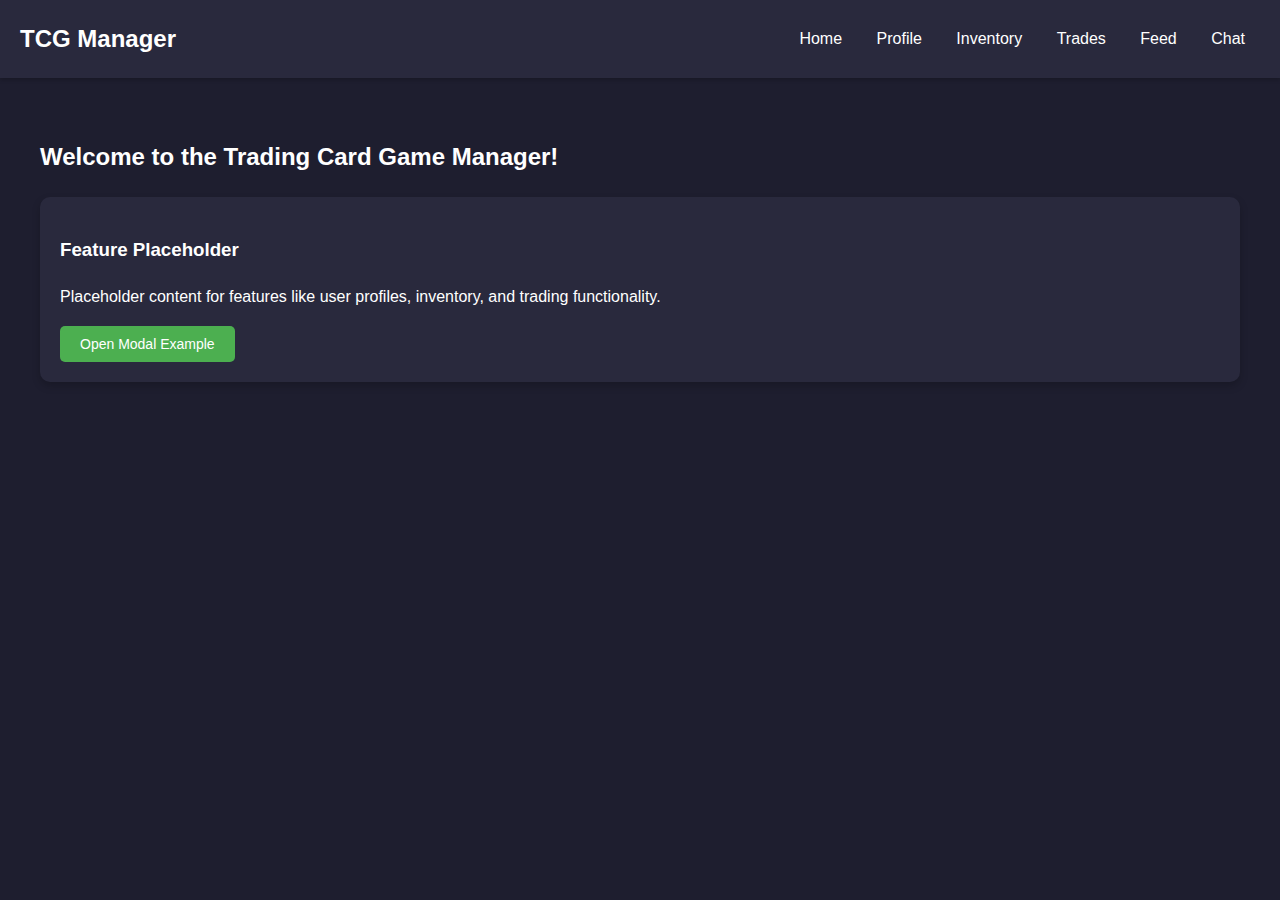
==== index.html @ 62a5a890 ""yes"" ====
<!DOCTYPE html>
<html lang="en">
<head>
    <meta charset="UTF-8">
    <meta name="viewport" content="width=device-width, initial-scale=1.0">
    <title>Trading Card Game Manager</title>
    <style>
        :root {
            --background-dark: #1e1e2f;
            --text-light: #ffffff;
            --primary-color: #4caf50;
            --secondary-color: #29293d;
            --highlight-color: #6fdc8c;
        }

        body {
            margin: 0;
            font-family: 'Roboto', Arial, sans-serif;
            background-color: var(--background-dark);
            color: var(--text-light);
            line-height: 1.6;
        }

        header {
            display: flex;
            justify-content: space-between;
            align-items: center;
            padding: 20px;
            background-color: var(--secondary-color);
            box-shadow: 0 2px 4px rgba(0, 0, 0, 0.2);
        }

        header h1 {
            margin: 0;
            font-size: 24px;
        }

        nav a {
            margin: 0 15px;
            text-decoration: none;
            color: var(--text-light);
            font-size: 16px;
            transition: color 0.2s;
        }

        nav a:hover {
            color: var(--highlight-color);
        }

        .container {
            padding: 40px 20px;
            max-width: 1200px;
            margin: 0 auto;
        }

        .card {
            background-color: var(--secondary-color);
            padding: 20px;
            border-radius: 10px;
            margin-bottom: 20px;
            box-shadow: 0 4px 8px rgba(0, 0, 0, 0.2);
        }

        button {
            background-color: var(--primary-color);
            border: none;
            color: var(--text-light);
            padding: 10px 20px;
            border-radius: 5px;
            cursor: pointer;
            font-size: 14px;
            transition: background-color 0.3s;
        }

        button:hover {
            background-color: var(--highlight-color);
        }

        .modal {
            display: none;
            position: fixed;
            top: 50%;
            left: 50%;
            transform: translate(-50%, -50%);
            background: var(--secondary-color);
            color: var(--text-light);
            padding: 20px;
            border-radius: 8px;
            box-shadow: 0 4px 6px rgba(0, 0, 0, 0.2);
            width: 80%;
            max-width: 500px;
        }

        .modal.active {
            display: block;
        }

        .modal-header {
            display: flex;
            justify-content: space-between;
        }

        .modal-body {
            margin-top: 10px;
        }

        .grid {
            display: grid;
            grid-template-columns: repeat(auto-fill, minmax(250px, 1fr));
            gap: 20px;
        }
    </style>
</head>
<body>
    <header>
        <h1>TCG Manager</h1>
        <nav>
            <a href="index.html">Home</a>
            <a href="profile.html">Profile</a>
            <a href="inventory.html">Inventory</a>
            <a href="trades.html">Trades</a>
            <a href="feed.html">Feed</a>
            <a href="chat.html">Chat</a>
        </nav>
    </header>

    <div class="container">
        <h2>Welcome to the Trading Card Game Manager!</h2>

        <div class="card">
            <h3>Feature Placeholder</h3>
            <p>Placeholder content for features like user profiles, inventory, and trading functionality.</p>
            <button onclick="openModal('exampleModal')">Open Modal Example</button>
        </div>

        <div class="modal" id="exampleModal">
            <div class="modal-header">
                <h3>Modal Title</h3>
                <button onclick="closeModal('exampleModal')">Close</button>
            </div>
            <div class="modal-body">
                <p>This is an example modal. Add your dynamic content here!</p>
            </div>
        </div>
    </div>

    <script>
        // Page Navigation
        document.querySelectorAll('nav a').forEach(link => {
            link.addEventListener('click', (e) => {
                e.preventDefault();
                window.location.href = link.getAttribute('href');
            });
        });

        // Modal control
        function openModal(id) {
            document.getElementById(id).classList.add('active');
        }

        function closeModal(id) {
            document.getElementById(id).classList.remove('active');
        }

        // Backend placeholders
        function login() {
            console.log("Login backend logic placeholder");
        }

        function register() {
            console.log("Register backend logic placeholder");
        }

        function fetchProfile() {
            console.log("Fetch profile backend logic placeholder");
        }

        function updateProfile() {
            console.log("Update profile backend logic placeholder");
        }

        function fetchInventory() {
            console.log("Fetch inventory backend logic placeholder");
        }

        function createTrade() {
            console.log("Create trade backend logic placeholder");
        }

        function fetchTrades() {
            console.log("Fetch trades backend logic placeholder");
        }

        function createPost() {
            console.log("Create post backend logic placeholder");
        }

        function fetchPosts() {
            console.log("Fetch posts backend logic placeholder");
        }

        function sendMessage() {
            console.log("Send message backend logic placeholder");
        }

        function fetchMessages() {
            console.log("Fetch messages backend logic placeholder");
        }
    </script>
</body>
</html>
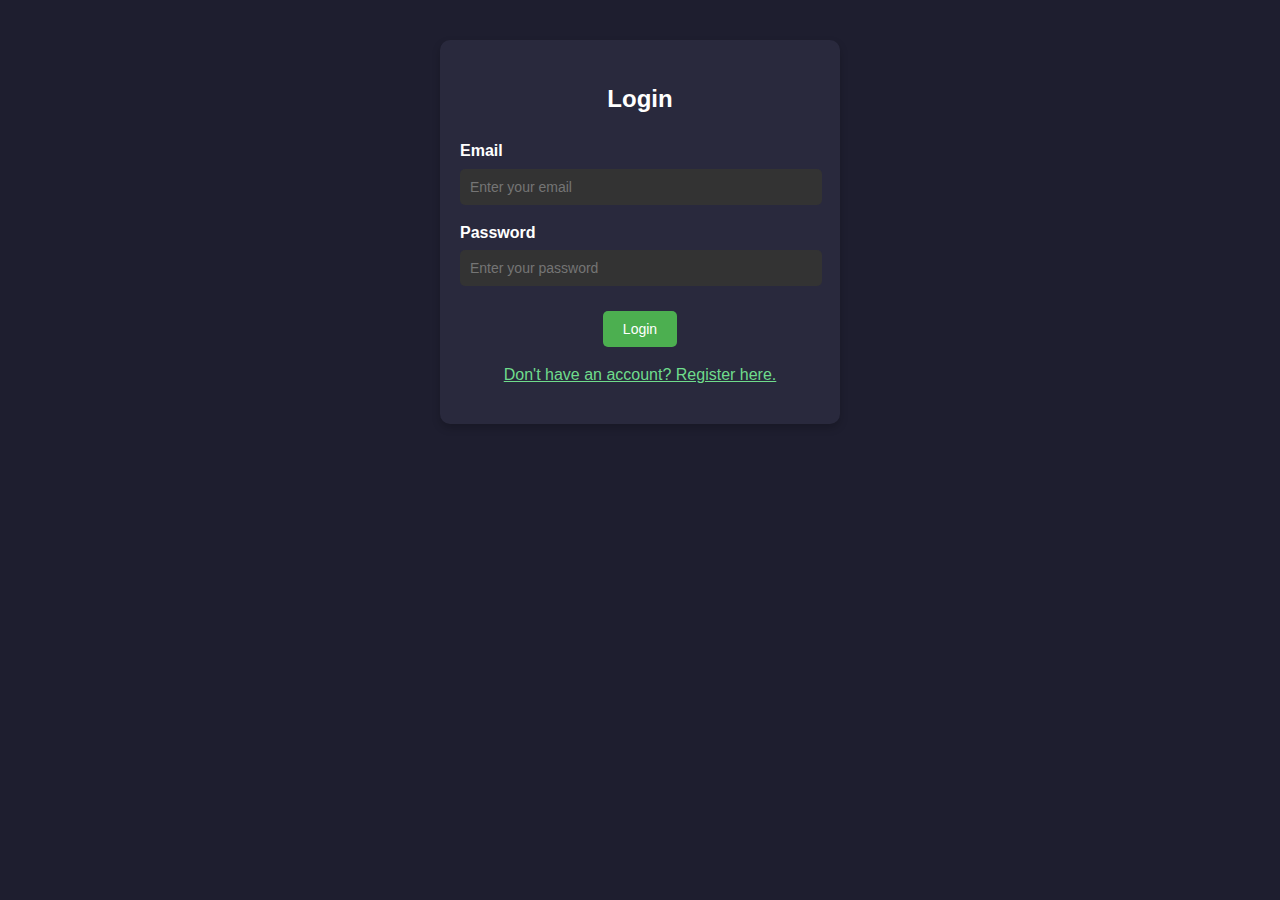
==== commit 2a27d242: "spliting html css and js" ====
--- a/index.html
+++ b/index.html
@@ -4,112 +4,7 @@
     <meta charset="UTF-8">
     <meta name="viewport" content="width=device-width, initial-scale=1.0">
     <title>Trading Card Game Manager</title>
-    <style>
-        :root {
-            --background-dark: #1e1e2f;
-            --text-light: #ffffff;
-            --primary-color: #4caf50;
-            --secondary-color: #29293d;
-            --highlight-color: #6fdc8c;
-        }
-
-        body {
-            margin: 0;
-            font-family: 'Roboto', Arial, sans-serif;
-            background-color: var(--background-dark);
-            color: var(--text-light);
-            line-height: 1.6;
-        }
-
-        header {
-            display: flex;
-            justify-content: space-between;
-            align-items: center;
-            padding: 20px;
-            background-color: var(--secondary-color);
-            box-shadow: 0 2px 4px rgba(0, 0, 0, 0.2);
-        }
-
-        header h1 {
-            margin: 0;
-            font-size: 24px;
-        }
-
-        nav a {
-            margin: 0 15px;
-            text-decoration: none;
-            color: var(--text-light);
-            font-size: 16px;
-            transition: color 0.2s;
-        }
-
-        nav a:hover {
-            color: var(--highlight-color);
-        }
-
-        .container {
-            padding: 40px 20px;
-            max-width: 1200px;
-            margin: 0 auto;
-        }
-
-        .card {
-            background-color: var(--secondary-color);
-            padding: 20px;
-            border-radius: 10px;
-            margin-bottom: 20px;
-            box-shadow: 0 4px 8px rgba(0, 0, 0, 0.2);
-        }
-
-        button {
-            background-color: var(--primary-color);
-            border: none;
-            color: var(--text-light);
-            padding: 10px 20px;
-            border-radius: 5px;
-            cursor: pointer;
-            font-size: 14px;
-            transition: background-color 0.3s;
-        }
-
-        button:hover {
-            background-color: var(--highlight-color);
-        }
-
-        .modal {
-            display: none;
-            position: fixed;
-            top: 50%;
-            left: 50%;
-            transform: translate(-50%, -50%);
-            background: var(--secondary-color);
-            color: var(--text-light);
-            padding: 20px;
-            border-radius: 8px;
-            box-shadow: 0 4px 6px rgba(0, 0, 0, 0.2);
-            width: 80%;
-            max-width: 500px;
-        }
-
-        .modal.active {
-            display: block;
-        }
-
-        .modal-header {
-            display: flex;
-            justify-content: space-between;
-        }
-
-        .modal-body {
-            margin-top: 10px;
-        }
-
-        .grid {
-            display: grid;
-            grid-template-columns: repeat(auto-fill, minmax(250px, 1fr));
-            gap: 20px;
-        }
-    </style>
+    <link rel="stylesheet" href="style/main.css">
 </head>
 <body>
     <header>
@@ -119,8 +14,6 @@
             <a href="profile.html">Profile</a>
             <a href="inventory.html">Inventory</a>
             <a href="trades.html">Trades</a>
-            <a href="feed.html">Feed</a>
-            <a href="chat.html">Chat</a>
         </nav>
     </header>
 
@@ -144,68 +37,6 @@
         </div>
     </div>
 
-    <script>
-        // Page Navigation
-        document.querySelectorAll('nav a').forEach(link => {
-            link.addEventListener('click', (e) => {
-                e.preventDefault();
-                window.location.href = link.getAttribute('href');
-            });
-        });
-
-        // Modal control
-        function openModal(id) {
-            document.getElementById(id).classList.add('active');
-        }
-
-        function closeModal(id) {
-            document.getElementById(id).classList.remove('active');
-        }
-
-        // Backend placeholders
-        function login() {
-            console.log("Login backend logic placeholder");
-        }
-
-        function register() {
-            console.log("Register backend logic placeholder");
-        }
-
-        function fetchProfile() {
-            console.log("Fetch profile backend logic placeholder");
-        }
-
-        function updateProfile() {
-            console.log("Update profile backend logic placeholder");
-        }
-
-        function fetchInventory() {
-            console.log("Fetch inventory backend logic placeholder");
-        }
-
-        function createTrade() {
-            console.log("Create trade backend logic placeholder");
-        }
-
-        function fetchTrades() {
-            console.log("Fetch trades backend logic placeholder");
-        }
-
-        function createPost() {
-            console.log("Create post backend logic placeholder");
-        }
-
-        function fetchPosts() {
-            console.log("Fetch posts backend logic placeholder");
-        }
-
-        function sendMessage() {
-            console.log("Send message backend logic placeholder");
-        }
-
-        function fetchMessages() {
-            console.log("Fetch messages backend logic placeholder");
-        }
-    </script>
+    <script src="script/main.js"></script>
 </body>
 </html>
--- a/style/main.css
+++ b/style/main.css
@@ -0,0 +1,105 @@
+
+:root {
+    --background-dark: #1e1e2f;
+    --text-light: #ffffff;
+    --primary-color: #4caf50;
+    --secondary-color: #29293d;
+    --highlight-color: #6fdc8c;
+}
+
+body {
+    margin: 0;
+    font-family: 'Roboto', Arial, sans-serif;
+    background-color: var(--background-dark);
+    color: var(--text-light);
+    line-height: 1.6;
+}
+
+header {
+    display: flex;
+    justify-content: space-between;
+    align-items: center;
+    padding: 20px;
+    background-color: var(--secondary-color);
+    box-shadow: 0 2px 4px rgba(0, 0, 0, 0.2);
+}
+
+header h1 {
+    margin: 0;
+    font-size: 24px;
+}
+
+nav a {
+    margin: 0 15px;
+    text-decoration: none;
+    color: var(--text-light);
+    font-size: 16px;
+    transition: color 0.2s;
+}
+
+nav a:hover {
+    color: var(--highlight-color);
+}
+
+.container {
+    padding: 40px 20px;
+    max-width: 1200px;
+    margin: 0 auto;
+}
+
+.card {
+    background-color: var(--secondary-color);
+    padding: 20px;
+    border-radius: 10px;
+    margin-bottom: 20px;
+    box-shadow: 0 4px 8px rgba(0, 0, 0, 0.2);
+}
+
+button {
+    background-color: var(--primary-color);
+    border: none;
+    color: var(--text-light);
+    padding: 10px 20px;
+    border-radius: 5px;
+    cursor: pointer;
+    font-size: 14px;
+    transition: background-color 0.3s;
+}
+
+button:hover {
+    background-color: var(--highlight-color);
+}
+
+.modal {
+    display: none;
+    position: fixed;
+    top: 50%;
+    left: 50%;
+    transform: translate(-50%, -50%);
+    background: var(--secondary-color);
+    color: var(--text-light);
+    padding: 20px;
+    border-radius: 8px;
+    box-shadow: 0 4px 6px rgba(0, 0, 0, 0.2);
+    width: 80%;
+    max-width: 500px;
+}
+
+.modal.active {
+    display: block;
+}
+
+.modal-header {
+    display: flex;
+    justify-content: space-between;
+}
+
+.modal-body {
+    margin-top: 10px;
+}
+
+.grid {
+    display: grid;
+    grid-template-columns: repeat(auto-fill, minmax(250px, 1fr));
+    gap: 20px;
+}
